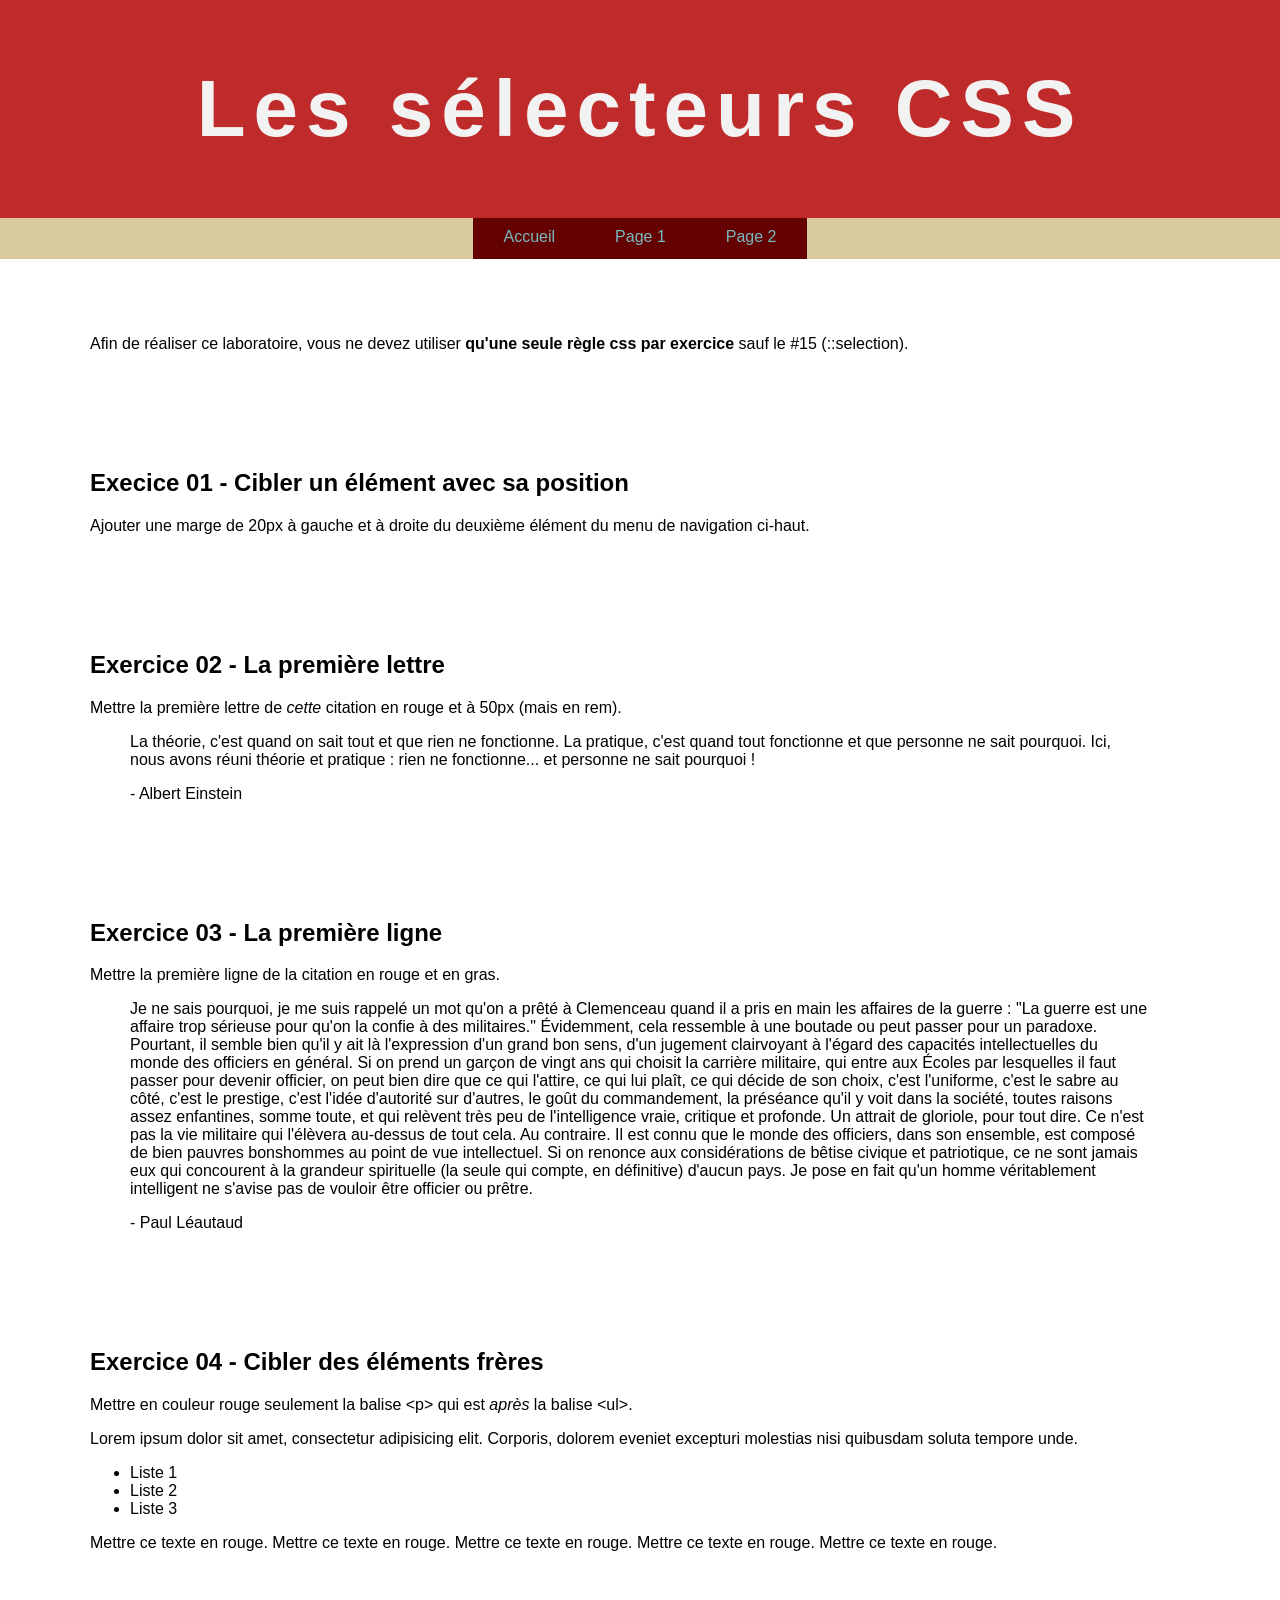
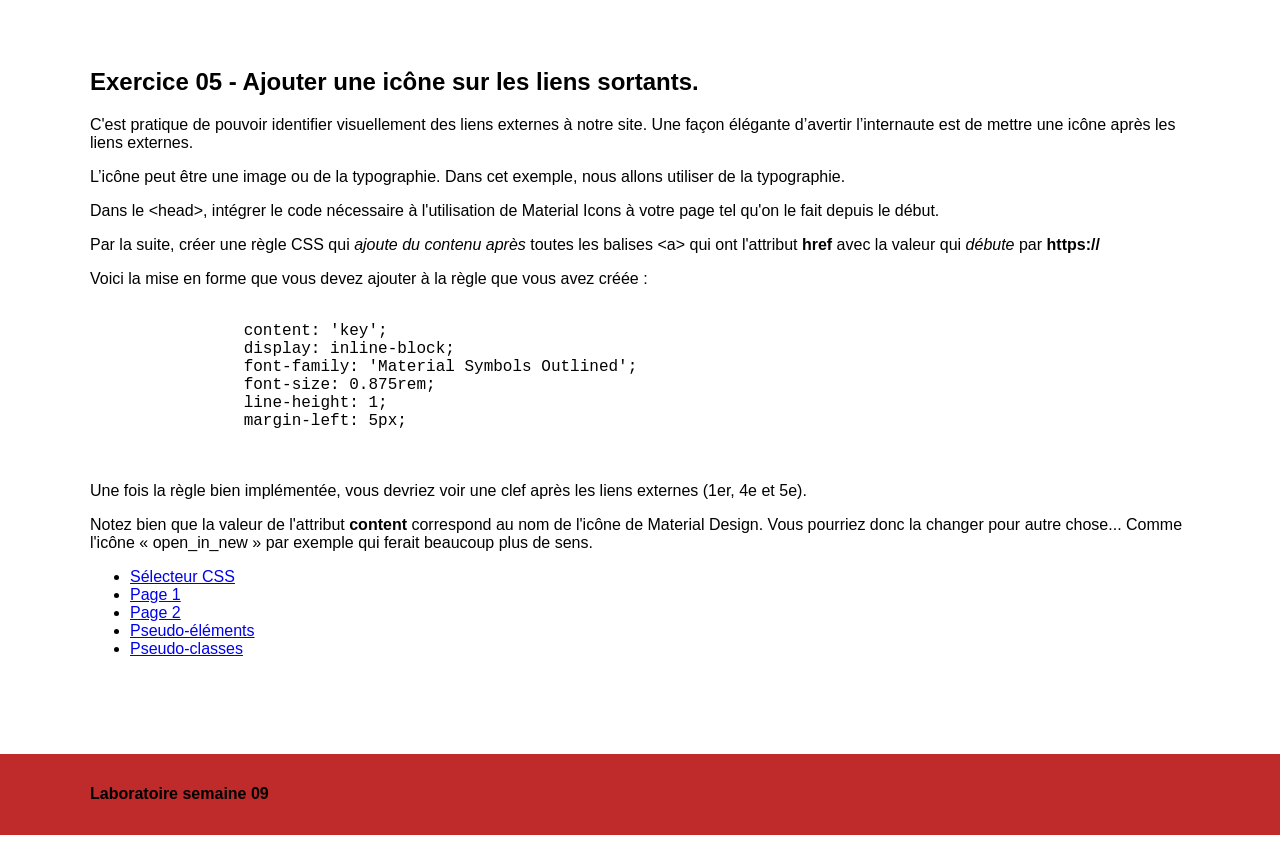
==== index.html @ 982f2f7b "add" ====
<!doctype html>
<html lang="fr">
  <head>
    <meta charset="UTF-8" />
    <title>Les sélecteurs CSS</title>

    <link rel="stylesheet" href="css/normalize.css" />

    <link rel="stylesheet" href="css/styles.css" />
  </head>
  <body>
    <header>
      <div class="wrapper">
        <h1>Les sélecteurs CSS</h1>
      </div>
    </header>

    <nav>
      <div class="wrapper">
        <ul>
          <li><a href="index.html">Accueil</a></li>
          <li><a href="page1.html">Page 1</a></li>
          <li><a href="page2.html">Page 2</a></li>
        </ul>
      </div>
    </nav>

    <div class="wrapper">
      <section class="intro">
        <p>
          Afin de réaliser ce laboratoire, vous ne devez utiliser
          <strong>qu'une seule règle css par exercice</strong> sauf le #15
          (::selection).
        </p>
      </section>

      <section class="exercice01">
        <h2>Execice 01 - Cibler un élément avec sa position</h2>
        <p>
          Ajouter une marge de 20px à gauche et à droite du deuxième élément du
          menu de navigation ci-haut.
        </p>
      </section>

      <section class="exercice02">
        <h2>Exercice 02 - La première lettre</h2>
        <p>
          Mettre la première lettre de <em>cette</em> citation en rouge et à
          50px (mais en rem).
        </p>
        <blockquote>
          La théorie, c'est quand on sait tout et que rien ne fonctionne. La
          pratique, c'est quand tout fonctionne et que personne ne sait
          pourquoi. Ici, nous avons réuni théorie et pratique : rien ne
          fonctionne... et personne ne sait pourquoi !
          <p>- Albert Einstein</p>
        </blockquote>
      </section>

      <section class="exercice03">
        <h2>Exercice 03 - La première ligne</h2>
        <p>Mettre la première ligne de la citation en rouge et en gras.</p>
        <blockquote>
          Je ne sais pourquoi, je me suis rappelé un mot qu'on a prêté à
          Clemenceau quand il a pris en main les affaires de la guerre : "La
          guerre est une affaire trop sérieuse pour qu'on la confie à des
          militaires." Évidemment, cela ressemble à une boutade ou peut passer
          pour un paradoxe. Pourtant, il semble bien qu'il y ait là l'expression
          d'un grand bon sens, d'un jugement clairvoyant à l'égard des capacités
          intellectuelles du monde des officiers en général. Si on prend un
          garçon de vingt ans qui choisit la carrière militaire, qui entre aux
          Écoles par lesquelles il faut passer pour devenir officier, on peut
          bien dire que ce qui l'attire, ce qui lui plaît, ce qui décide de son
          choix, c'est l'uniforme, c'est le sabre au côté, c'est le prestige,
          c'est l'idée d'autorité sur d'autres, le goût du commandement, la
          préséance qu'il y voit dans la société, toutes raisons assez
          enfantines, somme toute, et qui relèvent très peu de l'intelligence
          vraie, critique et profonde. Un attrait de gloriole, pour tout dire.
          Ce n'est pas la vie militaire qui l'élèvera au-dessus de tout cela. Au
          contraire. Il est connu que le monde des officiers, dans son ensemble,
          est composé de bien pauvres bonshommes au point de vue intellectuel.
          Si on renonce aux considérations de bêtise civique et patriotique, ce
          ne sont jamais eux qui concourent à la grandeur spirituelle (la seule
          qui compte, en définitive) d'aucun pays. Je pose en fait qu'un homme
          véritablement intelligent ne s'avise pas de vouloir être officier ou
          prêtre.
          <p>- Paul Léautaud</p>
        </blockquote>
      </section>

      <section class="exercice04">
        <h2>Exercice 04 - Cibler des éléments frères</h2>
        <p>
          Mettre en couleur rouge seulement la balise &lt;p&gt; qui est
          <em>après</em> la balise &lt;ul&gt;.
        </p>
        <p>
          Lorem ipsum dolor sit amet, consectetur adipisicing elit. Corporis,
          dolorem eveniet excepturi molestias nisi quibusdam soluta tempore
          unde.
        </p>

        <ul>
          <li>Liste 1</li>
          <li>Liste 2</li>
          <li>Liste 3</li>
        </ul>

        <p>
          Mettre ce texte en rouge. Mettre ce texte en rouge. Mettre ce texte en
          rouge. Mettre ce texte en rouge. Mettre ce texte en rouge.
        </p>
      </section>

      <section class="exercice05">
        <h2>Exercice 05 - Ajouter une icône sur les liens sortants.</h2>

        <p>
          C'est pratique de pouvoir identifier visuellement des liens externes à
          notre site. Une façon élégante d’avertir l’internaute est de mettre
          une icône après les liens externes.
        </p>

        <p>
          L’icône peut être une image ou de la typographie. Dans cet exemple,
          nous allons utiliser de la typographie.
        </p>

        <p>
          Dans le &lt;head&gt;, intégrer le code nécessaire à l'utilisation de
          Material Icons à votre page tel qu'on le fait depuis le début.
        </p>

        <p>
          Par la suite, créer une règle CSS qui
          <em>ajoute du contenu après</em> toutes les balises &lt;a&gt; qui ont
          l'attribut <strong>href</strong> avec la valeur qui
          <em>débute</em> par <strong>https://</strong>
        </p>

        <p>
          Voici la mise en forme que vous devez ajouter à la règle que vous avez
          créée :
        </p>

        <pre>
            <code>
                content: 'key';
                display: inline-block;
                font-family: 'Material Symbols Outlined';
                font-size: 0.875rem;
                line-height: 1;
                margin-left: 5px;
            </code>
        </pre>

        <p>
          Une fois la règle bien implémentée, vous devriez voir une clef après
          les liens externes (1er, 4e et 5e).
        </p>

        <p>
          Notez bien que la valeur de l'attribut
          <strong>content</strong> correspond au nom de l'icône de Material
          Design. Vous pourriez donc la changer pour autre chose... Comme
          l'icône « open_in_new » par exemple qui ferait beaucoup plus de sens.
        </p>

        <ul>
          <li>
            <a
              href="https://developer.mozilla.org/fr/docs/Glossaire/S%C3%A9lecteur_CSS"
              >Sélecteur CSS</a
            >
          </li>
          <li>
            <a href="page1.html">Page 1</a>
          </li>
          <li>
            <a href="page2.html">Page 2</a>
          </li>
          <li>
            <a
              href="https://developer.mozilla.org/fr/docs/Web/CSS/Pseudo-%C3%A9l%C3%A9ments"
              >Pseudo-éléments</a
            >
          </li>
          <li>
            <a
              href="https://developer.mozilla.org/fr/docs/Web/CSS/Pseudo-classes"
              >Pseudo-classes</a
            >
          </li>
        </ul>
      </section>
    </div>

    <footer>
      <div class="wrapper">
        <h4>Laboratoire semaine 09</h4>
      </div>
    </footer>
  </body>
</html>
---- css/styles.css ----
/* Exercice 01 */

/* Exercice 02 */

/* Exercice 03 */

/* Exercice 04 */

/* Exercice 05 */

/* Exercice 06 */

/* Exercice 07 */

/* Exercice 08 */

/* Exercice 09 */

/* Exercice 10 */

/* Exercice 11 */

/* Exercice 12 */

/* Exercice 13 */

/* Exercice 14 */

/* Exercice 15 */

/* Exercice 16 */

/* Exercice 17 */

/* Exercice 18 */

/*-------------------------------------------
-
-   Ne rien modifier dans le CSS qui suit
-
-
---------------------------------------------*/

/*----------------------------------------------------------------------------
    Reset
----------------------------------------------------------------------------*/

html {
  box-sizing: border-box;
}

*,
*:before,
*:after {
  box-sizing: inherit;
}

/*------------------------------------------------------------------------------
   Base
------------------------------------------------------------------------------*/

body {
  background-color: white;
  color: black;
  font-size: 1rem;
}

ol {
  display: flex;
  flex-wrap: wrap;

  max-width: 912px;

  color: #fff;
  font:
    1em arial,
    sans-serif;

  list-style: none;

  margin: 30px auto 0;
  padding: 10px 0 10px 10px;

  border: 1px dashed #999;
  border-radius: 10px;
}

ol li {
  text-align: center;
  font-weight: bold;

  background: #666;
  padding: 1%;

  width: 80px;
  height: 32px;

  margin: 0 10px 10px 0;
}

/*------------------------------------------------------------------------------
   Mise en page
------------------------------------------------------------------------------*/

.wrapper {
  max-width: 1100px;
  margin: 0 auto;
}

/*------------------------------------------------------------------------------
   Modules
------------------------------------------------------------------------------*/

/*------------------- Navigation --------------------*/

nav {
  background-color: #d9ca9c;
  text-align: center;
}

nav ul {
  display: flex;
  justify-content: center;

  list-style: none;

  margin: 0;
  padding: 0;
}

nav li a {
  background-color: #640101;
  border-bottom: 3px solid transparent;
  color: #7ab8bf;
  display: inline-block;
  padding: 10px 30px;
  text-decoration: none;
}

/*------------------- Entête --------------------*/

header {
  background: #bf2a2a;
  padding: 63px 0;
}

header h1 {
  font:
    700 5rem "Lato",
    sans-serif;
  color: #f2f2f2;
  letter-spacing: 0.1em;
  margin: 0;
  text-align: center;
}
header h1.hide {
  display: none;
}

/*------------------- Section --------------------*/

section {
  margin-top: 60px;
}

section {
  margin-bottom: 80px;
  overflow: auto;
}

/*------------------- Pied de page --------------------*/

footer {
  background-color: #bf2a2a;
  padding: 10px 0;
}

.exercice13 img {
  width: 200px;
  height: 140px;
}
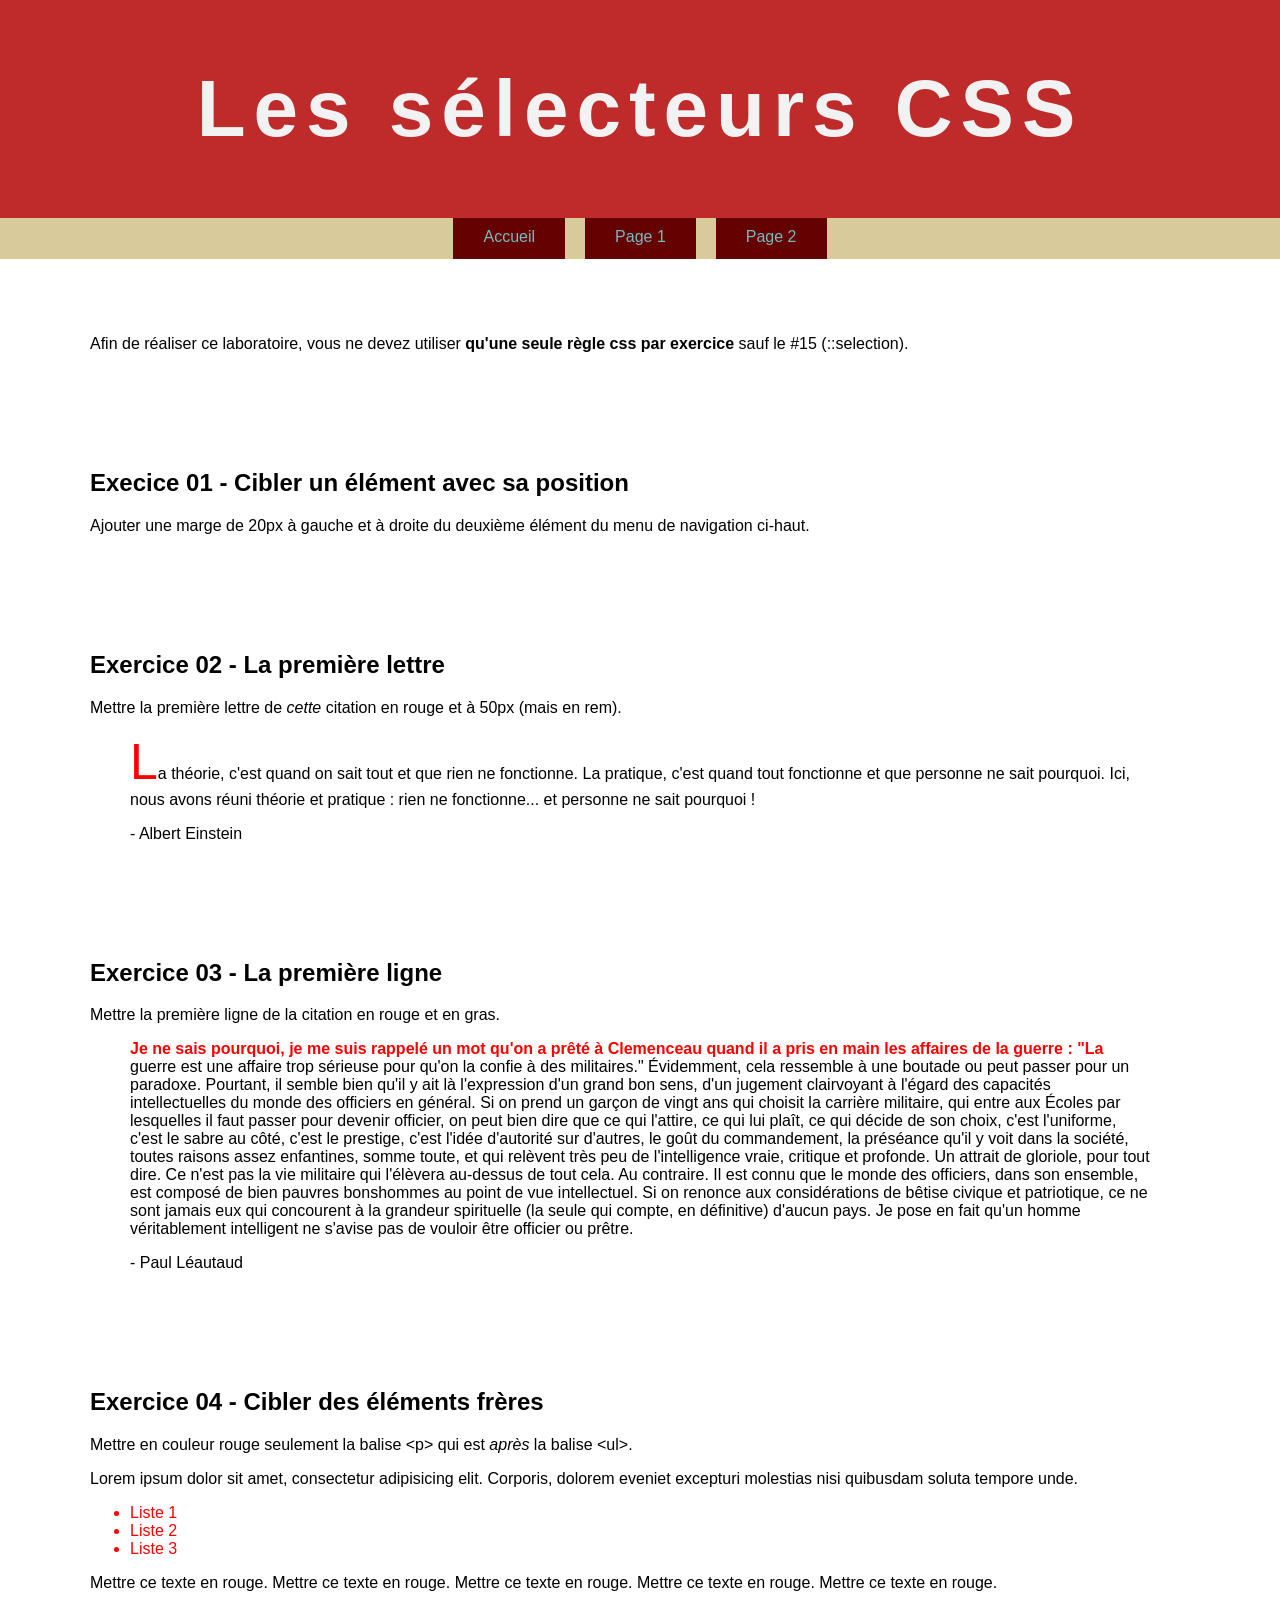
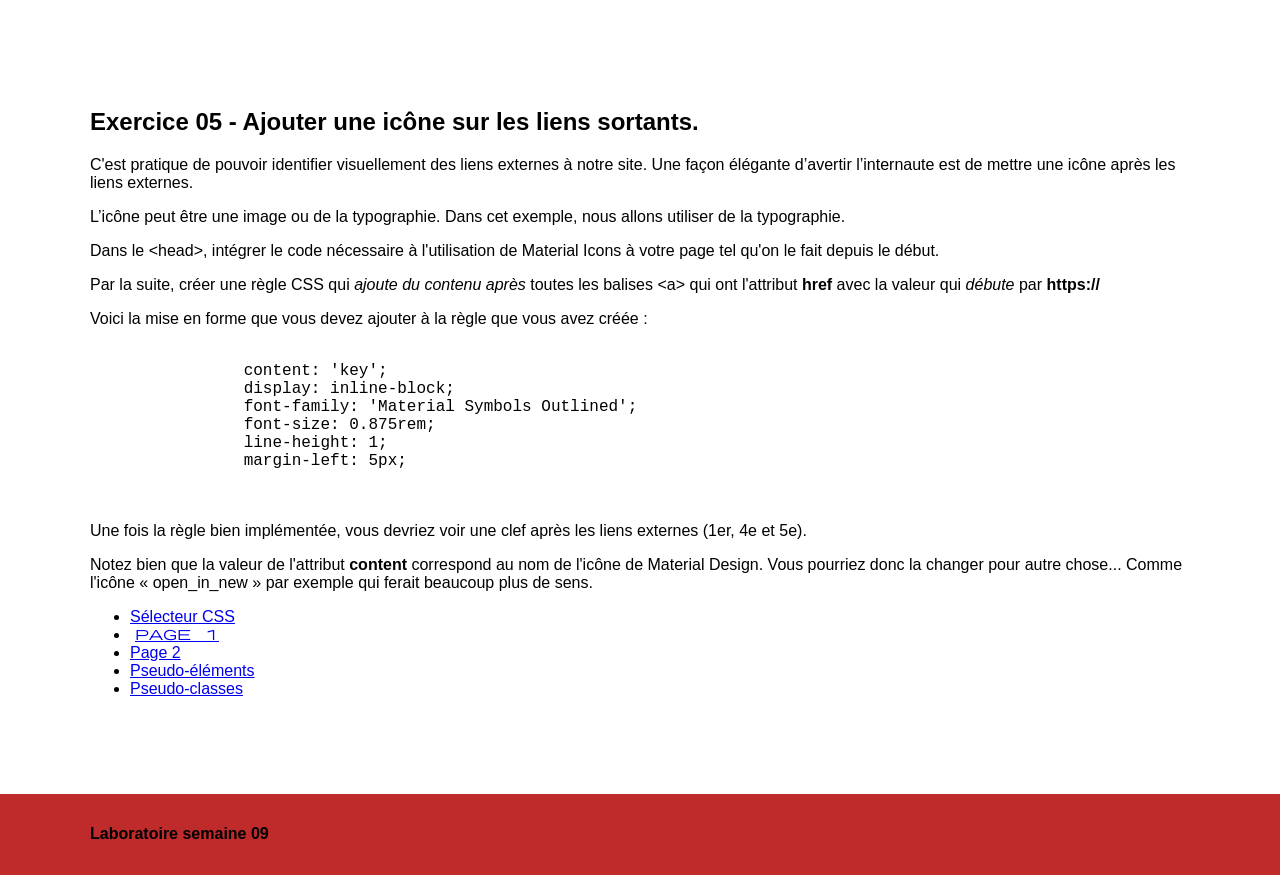
==== commit aa39580a: "css" ====
--- a/index.html
+++ b/index.html
@@ -6,7 +6,10 @@
 
     <link rel="stylesheet" href="css/normalize.css" />
 
+    <link rel="stylesheet" href="https://fonts.googleapis.com/css2?family=Material+Symbols+Outlined:opsz,wght,FILL,GRAD@20..48,100..700,0..1,-50..200" />
+
     <link rel="stylesheet" href="css/styles.css" />
+    
   </head>
   <body>
     <header>
--- a/css/styles.css
+++ b/css/styles.css
@@ -1,34 +1,113 @@
 /* Exercice 01 */
 
+a[href="page1.html"] {
+  margin: 0 20px;
+}
+
 /* Exercice 02 */
 
+.exercice02 blockquote::first-letter{
+  color: red;
+  font-size: 3.125rem;
+}
+
 /* Exercice 03 */
 
+.exercice03 blockquote::first-line{
+  color: red;
+  font-weight: bold;
+}
+
 /* Exercice 04 */
 
+.exercice04 p + ul{
+  color: red;
+}
+
 /* Exercice 05 */
 
+.exercice05 li a[href="page1.html"]{
+  display: inline-block;
+  font-family: 'Material Symbols Outlined';
+  font-size: 0.875rem;
+  line-height: 1;
+  margin-left: 5px;
+}
+
 /* Exercice 06 */
 
+.exercice06 li:nth-child(2n){
+  background-color: red;
+}
+
 /* Exercice 07 */
 
+.exercice07 li:nth-child(2n + 1){
+  background-color: red;
+}
+
 /* Exercice 08 */
 
+.exercice08 li:nth-child(-n+3){
+  background-color: red;
+}
+
 /* Exercice 09 */
 
+.exercice09 li:nth-child(99){
+  background-color: red;
+}
+
 /* Exercice 10 */
 
+.exercice10 li:nth-child(n + 14):nth-child(-n + 23){
+  background-color: red;
+}
+
 /* Exercice 11 */
 
+section.exercice11 ul{
+  border: 3px solid red;
+}
+
 /* Exercice 12 */
 
+section.exercice12 > ul{
+border: 3px solid red;
+}
+
 /* Exercice 13 */
 
+.exercice13 img[src="images/nuage.jpg"]{
+  border: 3px solid red;
+}
+
 /* Exercice 14 */
 
+nav a:hover{
+  background-color: #bf2a2a;
+  border-bottom-width: 3px;
+  border-bottom-color: black;
+  color: black;
+}
+
 /* Exercice 15 */
 
+.exercice15 h2::selection{
+  background-color: black;
+  color: white;
+}
+
+.exercice15 p::selection{
+  background-color: #666;
+  color: white;
+}
+
 /* Exercice 16 */
+
+.exercice16 p:not([lang="fr"]){
+  color: red;
+}
 
 /* Exercice 17 */
 
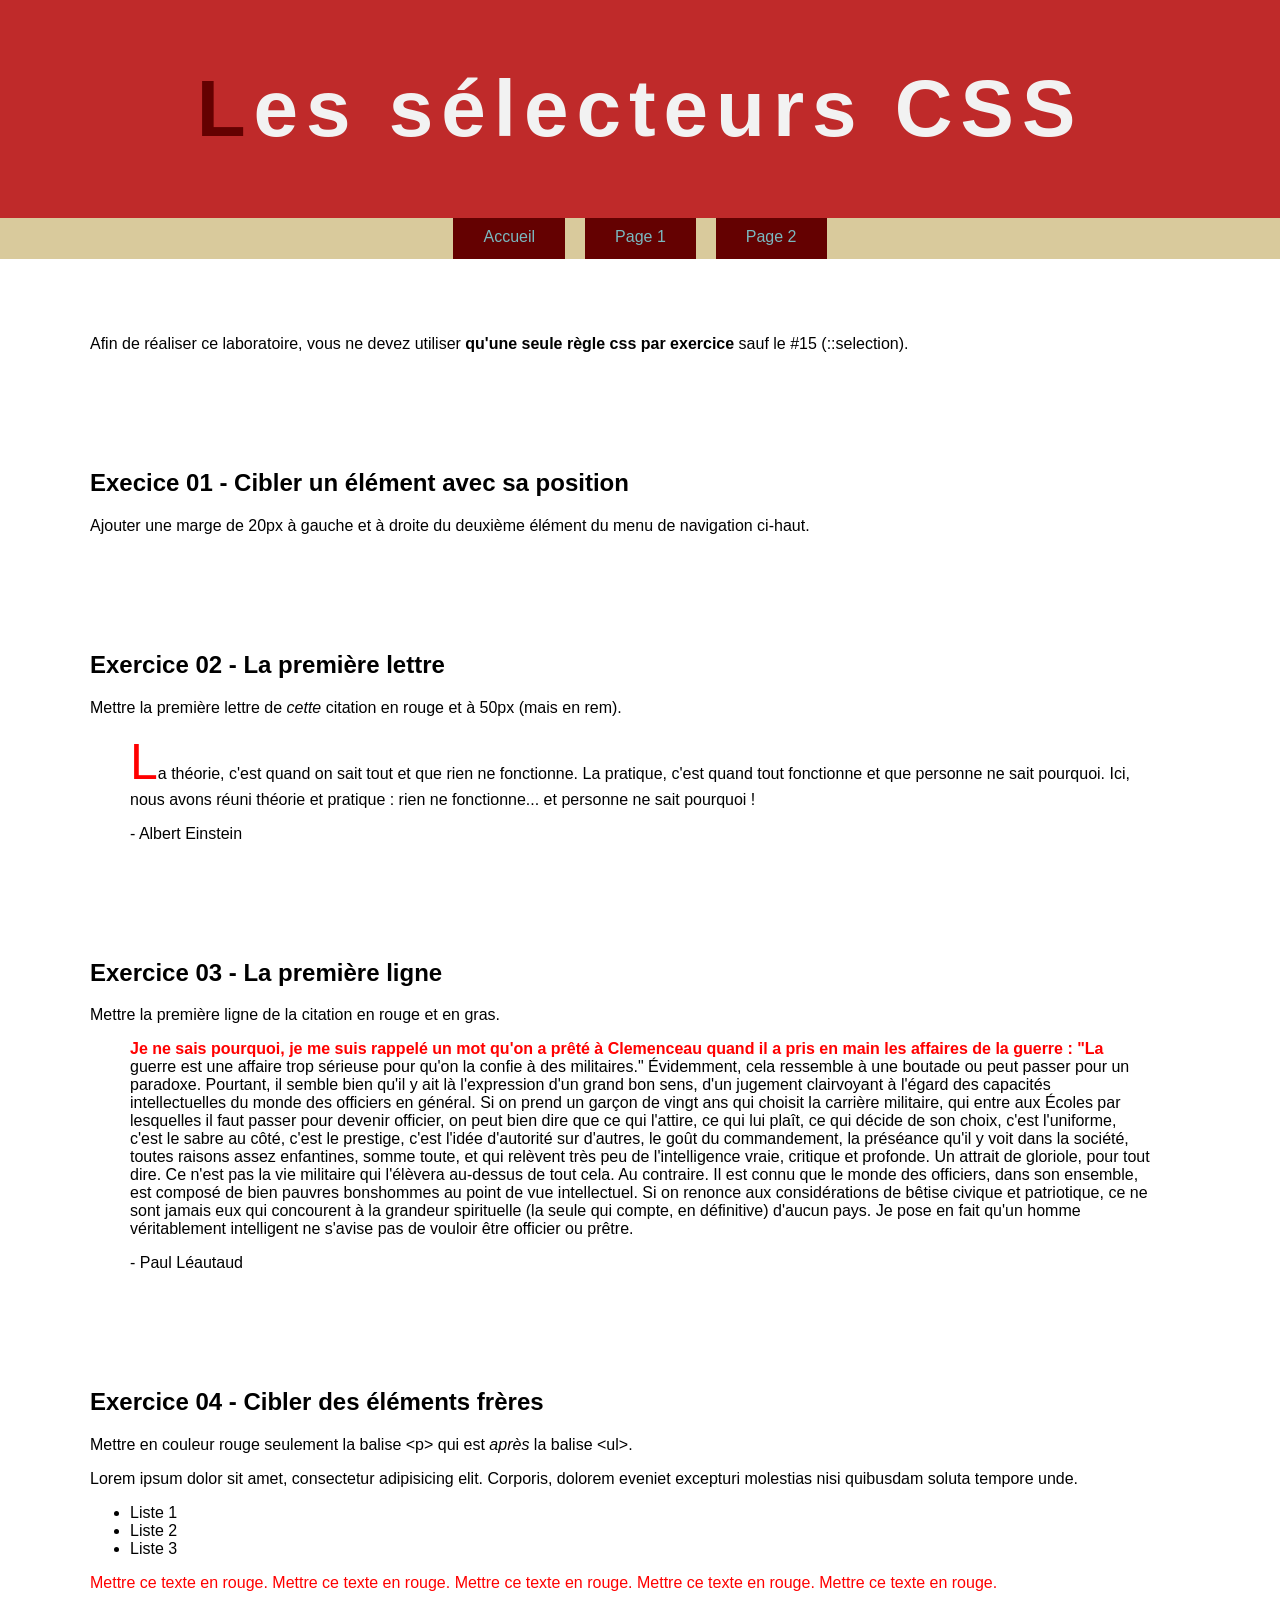
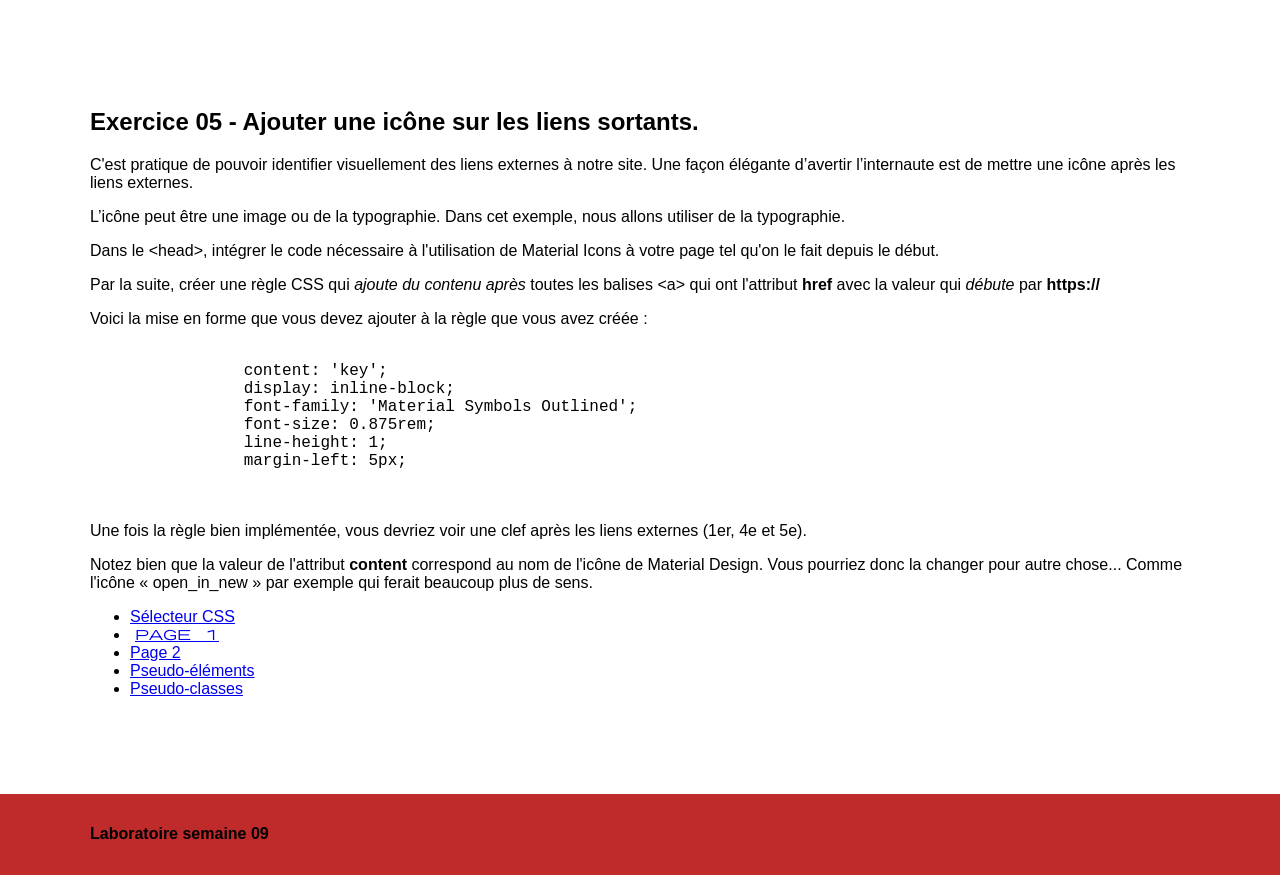
==== commit 90c029d2: "fini" ====
--- a/index.html
+++ b/index.html
@@ -9,6 +9,8 @@
     <link rel="stylesheet" href="https://fonts.googleapis.com/css2?family=Material+Symbols+Outlined:opsz,wght,FILL,GRAD@20..48,100..700,0..1,-50..200" />
 
     <link rel="stylesheet" href="css/styles.css" />
+
+    <script src="js/scripts.js" defer></script>
     
   </head>
   <body>
--- a/css/styles.css
+++ b/css/styles.css
@@ -20,7 +20,7 @@
 
 /* Exercice 04 */
 
-.exercice04 p + ul{
+.exercice04 ul + p{
   color: red;
 }
 
@@ -111,7 +111,15 @@
 
 /* Exercice 17 */
 
+.exercice17 input[type="checkbox"]:checked + label{
+  color: red;
+}
+
 /* Exercice 18 */
+
+header h1::first-letter{
+  color: #640101;
+}
 
 /*-------------------------------------------
 -
